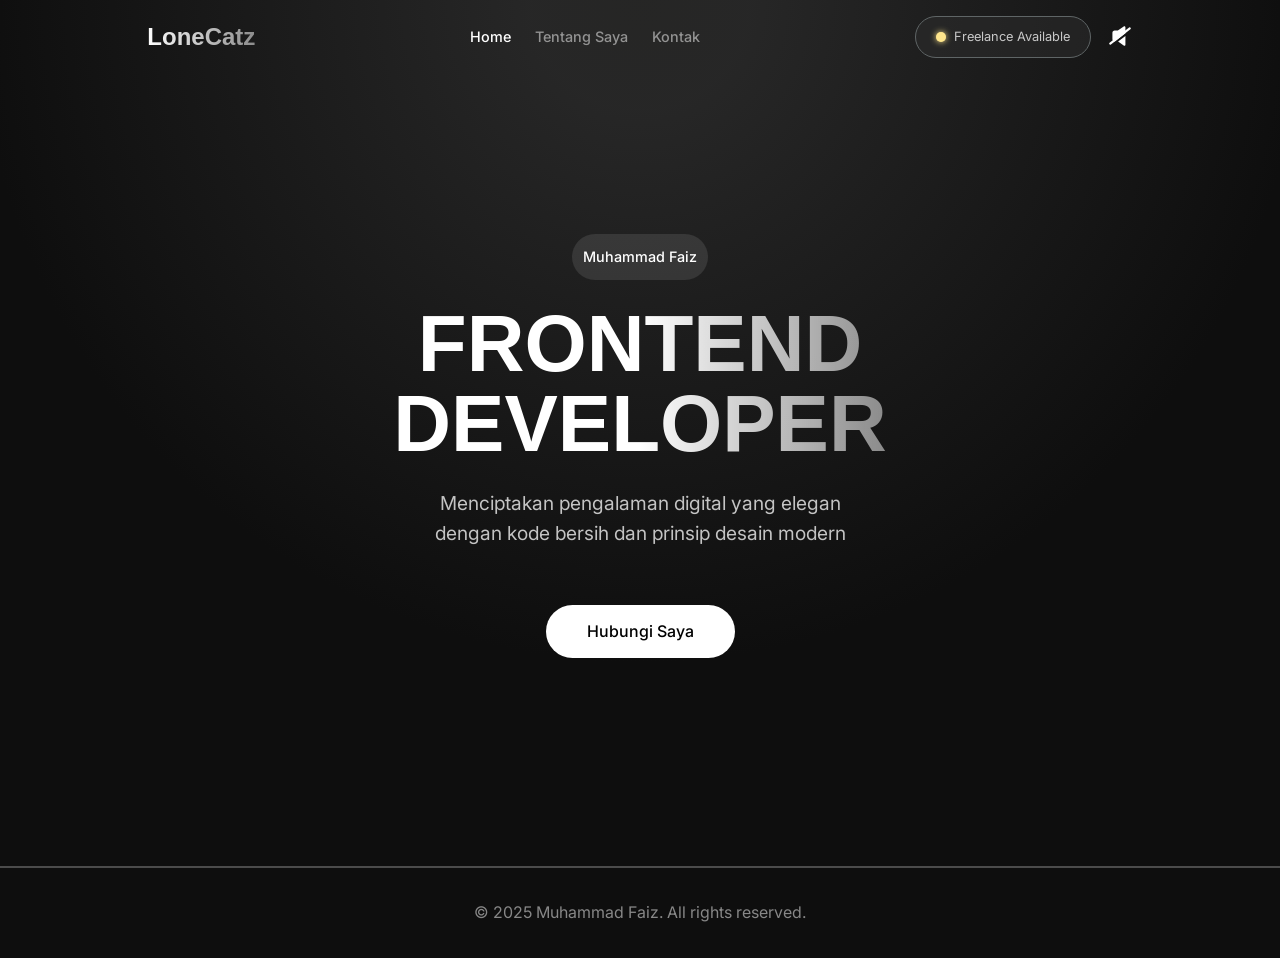
==== index.html @ 2d01e6ac "first commit" ====
<!DOCTYPE html>
<html lang="en">
  <head>
    <meta charset="UTF-8" />
    <meta name="viewport" content="width=device-width, initial-scale=1.0" />
    <title>Portfolio | Faiz</title>
    <link rel="stylesheet" href="style.css" />
  </head>
  <body>
    <div id="page-loader"></div>
    <div id="background"></div>
    <nav>
      <p>
        <span class="logo">LoneCatz</span>
      </p>
      <ul class="nav-items">
        <li>
          <a class="nav-item" href="#" style="color: var(--text-primary)"
            >Home</a
          >
        </li>
        <li><a class="nav-item" href="about.html">Tentang Saya</a></li>
        <li><a class="nav-item" href="kontak.html">Kontak</a></li>
      </ul>
      <div class="music">
        <div class="open-to-work">
          <div class="dot"></div>
          <span>Freelance Available</span>
        </div>
        <button id="audio-toggle">
          <span id="audio-icon"></span>
          </svg>
        </button>
      </div>
      <audio id="bg-audio" loop preload="auto">
        <source src="audio/Undertale OST_ 023 - Shop.mp4" type="audio/mpeg" />
      </audio>
    </nav>
    <section id="hero">
      <div class="hero-content">
        <span>Muhammad Faiz</span>
        <div class="hero-role">
          FRONTEND <br />
          DEVELOPER
        </div>
        <p class="hero-tagline">
          Menciptakan pengalaman digital yang elegan<br />
          dengan kode bersih dan prinsip desain modern
        </p>
        <a href="kontak.html" class="cta-button">Hubungi Saya</a>
      </div>
    </section>

    <footer>
      <p>&copy; 2025 Muhammad Faiz. All rights reserved.</p>
    </footer>
    <script src="index.js"></script>
  </body>
</html>
---- style.css ----
@import url("https://fonts.googleapis.com/css2?family=Inter:ital,opsz,wght@0,14..32,100..900;1,14..32,100..900&display=swap");
@import url("https://api.fontshare.com/v2/css?f[]=clash-display@1&display=swap");

:root {
  /* Backgrounds */
  --bg-main: #0e0e0e;
  --bg-soft: #141414;
  --bg-muted: #2e2e2e80;
  --bg-transparent: #0000;

  /* Surfaces / Cards */
  --surface-default: #171717;
  --surface-alt: #2a3132;
  --surface-highlight: #ffe68c;

  /* Text Colors */
  --text-primary: #fff;
  --text-secondary: #ffffffbf;
  --text-muted: #ffffff80;
  --text-faded: #ffffff40;
  --text-subtle: #ffffff26;
  --text-inverse: #000;

  /* Borders / Lines */
  --border-light: #fff9;
  --border-soft: #fff0;
  --border-muted: #00000080;

  /* Accent / Branding */
  --accent-primary: #2a29ff;
  --accent-dark: #001666;
  --accent-warm: #7d6161;

  /* Utility Transparencies */
  --overlay-weak: #ffffff1a;
  --overlay-medium: #cadcfc;
  --overlay-strong: #5f6566;
  --shadow-soft: #00000080;
  --shadow-faint: #ffffff0d;
}

* {
  margin: 0;
  padding: 0;
  box-sizing: border-box;
  scroll-behavior: smooth;
}

body {
  font-family: "Inter", sans-serif;
  background: var(--bg-main);
  color: var(--text-primary);
  overflow-x: hidden;
  line-height: 1.6;
}
#page-loader {
  position: fixed;
  top: 0;
  left: 0;
  width: 0%;
  height: 3px;
  background: var(--surface-highlight);
  z-index: 9999;
  transition: width 0.4s ease;
}
section {
  opacity: 0;
  transform: translateY(10px);
  transition: opacity 0.4s ease, transform 0.4s ease;
}
section.fade-in {
  opacity: 1;
  transform: translateY(0);
  transition: opacity 0.4s ease, transform 0.4s ease;
}
section.fade-out {
  opacity: 0;
  transform: translateY(10px);
  transition: opacity 0.4s ease, transform 0.4s ease;
}

#background {
  position: absolute;
  top: 0;
  left: 0;
  width: 100%;
  height: 100vh;
  z-index: -1;

  background-image: radial-gradient(
    circle at top center,
    rgb(247, 247, 240, 0.1) 0%,
    rgba(255, 255, 255, 0.1) 10%,
    var(--bg-main) 60%
  );
}

nav {
  display: flex;
  justify-content: space-around;
  align-items: center;
  padding: 16px 40px;
}

li {
  list-style: none;
}

a {
  text-decoration: none;
  color: var(--text-primary);
}

.logo {
  background-image: linear-gradient(
    90deg,
    var(--text-primary) 0%,
    rgba(255, 255, 255, 0.5) 100%
  );
  background-clip: text;
  font-family: "Clash Display", sans-serif;
  font-weight: 600;
  font-size: 1.5rem;
  color: transparent;
}

.nav-items {
  display: flex;
  gap: 1.5rem;
}

.nav-items a {
  font-size: 0.9rem;
  font-weight: 500;
  transition: color 0.3s;
  position: relative;
  color: var(--text-muted);
}

.nav-items a:hover {
  color: var(--text-primary);
}

.music {
  display: flex;
  gap: 1rem;
}
.open-to-work {
  display: flex;
  gap: 0.5rem;
  align-items: center;
  background-color: var(--bg-muted);
  padding: 10px 20px;
  border-radius: 9999px;
  border: 1px solid var(--overlay-strong);
  color: var(--text-secondary);
  font-weight: 400;
  font-size: 0.8rem;
}
#audio-toggle {
  background: none;
  border: none;
  cursor: pointer;
}

.dot {
  position: relative;
  background-color: var(--surface-highlight); /* warna titik */
  width: 10px;
  height: 10px;
  border-radius: 9999px;
  box-shadow: 0 0 6px var(--surface-highlight);
}

.dot::before {
  content: "";
  position: absolute;
  top: 50%;
  left: 50%;
  width: 100%;
  height: 100%;
  border-radius: 9999px;
  background-color: var(--surface-highlight);
  transform: translate(-50%, -50%);
  z-index: -1;
  animation: ping 1.2s cubic-bezier(0, 0, 0.2, 1) infinite;
  opacity: 0.6;
}

@keyframes ping {
  0% {
    transform: translate(-50%, -50%) scale(1);
    opacity: 1;
  }
  70% {
    transform: translate(-50%, -50%) scale(2.4);
    opacity: 0;
  }
  100% {
    transform: translate(-50%, -50%) scale(3);
    opacity: 0;
  }
}

.section-tag {
  display: flex;
  flex-direction: column;
  align-items: center;
  justify-content: center;
  padding: 2rem 0;
}

.section-tag div {
  width: 100px;
  height: 4px;
  border-radius: 9999px;
  background-image: linear-gradient(
    90deg,
    var(--text-primary) 0%,
    rgba(255, 255, 255, 0.3) 100%
  );
  margin-bottom: 1.5rem;
}
.section-tag span {
  font-size: 2.5rem;
  font-family: "Clash Display", sans-serif;
  font-weight: 600;
  margin-bottom: 1.5rem;
  background-image: linear-gradient(
    90deg,
    var(--text-primary) 50%,
    rgba(255, 255, 255, 0.5) 100%
  );
  background-clip: text;
  color: transparent;
}
#hero {
  padding: 1rem 14rem;
}
.hero-content {
  display: flex;
  justify-content: center;
  align-items: center;
  flex-direction: column;
  gap: 1.5rem;
  padding: 5rem 0;

  margin-top: 4rem;
  margin-bottom: 3rem;
}

.hero-content span {
  background-color: var(--overlay-weak);
  padding: 10px 10px;
  border: 1px solid var(--border-soft);
  border-radius: 9999px;
  font-weight: 500;
  font-size: 0.9rem;
  text-align: center;
  color: var(--text-primary);
}

.hero-role {
  background-image: linear-gradient(
    90deg,
    var(--text-primary) 50%,
    rgba(255, 255, 255, 0.5) 100%
  );
  background-clip: text;
  font-family: "Clash Display", sans-serif;
  font-weight: 600;
  font-size: 5rem;
  line-height: 1;
  text-align: center;
  color: transparent;
}
.hero-tagline {
  font-size: 1.2rem;
  font-weight: 400;
  text-align: center;
  color: var(--text-secondary);
  margin-bottom: 2rem;
}
.cta-button {
  padding: 0.8rem 2.5rem;
  width: fit-content;
  background: var(--text-primary);
  border: 1px solid var(--overlay-weak);
  color: var(--text-inverse);
  text-decoration: none;
  border-radius: 9999px;
  font-weight: 500;
  transition: all 0.3s;
  position: relative;
  overflow: hidden;
}
.cta-button:hover {
  background-color: var(--bg-soft);
  border-color: var(--border-soft);
  color: var(--text-primary);
  box-shadow: 0 0 10px rgba(240, 240, 240, 0.544);
}

#about {
  padding: 0 14rem;
}

.about-content {
  display: flex;
  justify-content: center;
  align-items: center;
  flex-direction: column;
  gap: 1.5rem;
  margin-top: 9rem;
  margin-bottom: 3rem;
}

.about-header {
  display: flex;
  padding-left: 10rem;
  margin-bottom: 5rem;
}
.about-header img {
  width: 30rem;
  filter: drop-shadow(0 0 10px rgba(237, 238, 233, 0.528));
}
.about-header h4 {
  font-size: 5rem;
  margin-bottom: 1.5rem;
  color: var(--text-secondary);
}
.about-header p {
  color: var(--text-muted);
  font-size: 1.1rem;
  font-weight: 300;
  line-height: 1.8;
  margin-bottom: 1rem;
}

.line {
  width: 50px;
  height: 3px;
  border-radius: 9999px;
  background-color: var(--text-primary);
  margin-bottom: 1.5rem;
}

.about-teks {
  display: flex;
  justify-content: center;
  align-items: start;
  gap: 2.5rem;
  padding: 5rem 0;
  margin-top: 4rem;
  margin-bottom: 3rem;
}
.about-teks .teks-kiri {
  display: flex;
  flex-direction: column;
  gap: 1rem;
}
.about-teks h4 {
  color: var(--text-secondary);
  font-size: 2rem;
  line-height: 1.8;
  margin-bottom: 1.5rem;
}
.about-teks h5 {
  color: var(--text-primary);
  font-size: 1.2rem;
}
.about-teks p {
  color: var(--text-muted);
  font-size: 1rem;
  line-height: 1.8;
  margin-bottom: 1rem;
}

.tech-badges {
  display: flex;
  flex-wrap: wrap;
  gap: 1rem;
}
.badge {
  display: inline-flex;
  align-items: center;
  padding: 4px 10px;
  font-size: 1rem;
  font-weight: 500;
  border-radius: 9999px;
  background-color: var(--bg-muted);
  border: 2px solid var(--border-light);
  color: var(--text-secondary);
  backdrop-filter: blur(4px);
  transition: all 0.2s ease, transform 0.2s ease;
}
.badge:hover {
  background-color: var(--bg-soft);
  border-color: var(--border-soft);
  box-shadow: 0 0 10px rgba(240, 240, 240, 0.544);
  transform: translateY(-2px);
}

#kontak {
  padding: 0 14rem;
}
.contact-content {
  display: flex;
  gap: 1.5rem;
  margin-bottom: 3rem;
}

.contact-form {
  min-width: 50%;
}
.contact-form form {
  display: flex;
  flex-direction: column;
  gap: 1rem;
}
label {
  display: flex;
  flex-direction: column;
  gap: 5px;
  margin-bottom: 0.5rem;
}
label span {
  font-size: 1rem;
  font-weight: 500;
  color: var(--text-secondary);
}
input {
  width: 100%;
  padding: 0.8rem 2.5rem;
  background: var(--bg-soft);
  border: 2px solid var(--overlay-weak);
  color: var(--text-secondary);
  border-radius: 8px;
  font-weight: 500;
  font-size: 1rem;
  transition: all 0.3s;
  position: relative;
  overflow: hidden;
  outline: none;
}
input:focus,
textarea:focus {
  background-color: transparent;
  border-color: var(--border-light);
}
textarea {
  width: 100%;
  padding: 0.8rem 2.5rem;
  background: var(--bg-soft);
  border: 2px solid var(--overlay-weak);
  color: var(--text-secondary);
  text-decoration: none;
  border-radius: 8px;
  font-weight: 500;
  font-size: 1rem;
  transition: all 0.3s;
  position: relative;
  resize: none;
  outline: none;
}

.contact-teks {
  padding: 20px;
  border: 2px solid var(--overlay-weak);
  border-radius: 24px;
}
.contact-teks div {
  display: flex;
  flex-direction: column;
  gap: 1rem;
}
.contact-teks h3 {
  color: var(--text-secondary);
  font-size: 2rem;
  line-height: 1.8;
}
.contact-teks p {
  color: var(--text-muted);
  font-size: 1rem;
  line-height: 1.8;
  margin-bottom: 1rem;
}

.contact-info {
  width: 50%;
  display: flex;
  flex-direction: column;
  gap: 2rem;
  padding-top: 1.5rem;
}
.contact-media {
  display: flex;
  gap: 1.5rem;
  justify-content: start;
}

.social-link {
  width: 50px;
  height: 50px;
  background: var(--bg-soft);
  border: 1px solid var(--border-soft);
  border-radius: 12px;
  display: flex;
  align-items: center;
  justify-content: center;
  text-decoration: none;
  color: var(--text-primary);
  transition: all 0.3s;
  font-size: 1.2rem;
}

.social-link:hover:has(.github) {
  border-color: rgba(245, 245, 245, 1);
  box-shadow: 0 5px 20px rgba(245, 245, 245, 0.3);
  transform: translateY(-5px);
}

.social-link:hover:has(.linkind) {
  border-color: rgba(10, 102, 194, 1);
  box-shadow: 0 5px 20px rgba(10, 102, 194, 0.3);
  transform: translateY(-5px);
}

.social-link:hover:has(.instagram) {
  border-color: rgb(255, 0, 128);
  box-shadow: 0 5px 20px rgb(255, 0, 128, 0.3);
  transform: translateY(-5px);
}

.social-link:hover .linkind {
  fill: rgba(10, 102, 194, 1);
}
.social-link:hover .instagram {
  fill: rgb(255, 0, 128);
}

.contact-media svg {
  width: 30px;
  height: 30px;
  fill: var(--text-primary);
  transition: all 0.3s;
}

footer {
  text-align: center;
  padding: 2rem 0;
  color: var(--text-muted);
  border-top: 2px solid var(--text-faded);
  margin-top: 4rem;
}
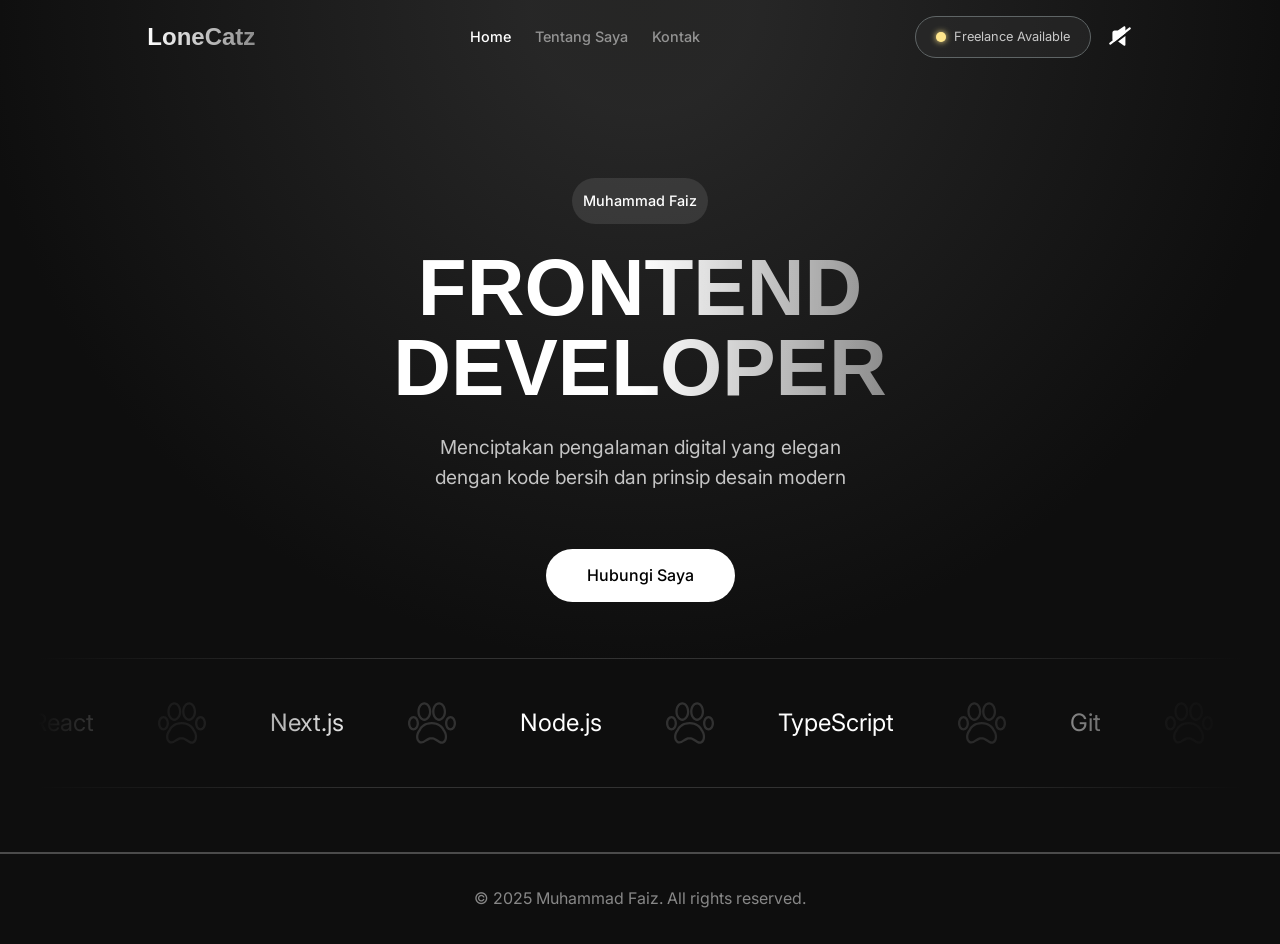
==== commit ddf266b9: "feature/slider & project card" ====
--- a/index.html
+++ b/index.html
@@ -29,7 +29,6 @@
         </div>
         <button id="audio-toggle">
           <span id="audio-icon"></span>
-          </svg>
         </button>
       </div>
       <audio id="bg-audio" loop preload="auto">
@@ -49,6 +48,863 @@
         </p>
         <a href="kontak.html" class="cta-button">Hubungi Saya</a>
       </div>
+      <div class="slider-container">
+        <div class="slider-shadow-left"></div>
+        <div class="slider-shadow-right"></div>
+        <div class="slider-border">
+          <div class="slider-track">
+            <div class="slider">
+              <span>React</span>
+              <svg
+                width="200px"
+                version="1.1"
+                id="Capa_1"
+                xmlns="http://www.w3.org/2000/svg"
+                xmlns:xlink="http://www.w3.org/1999/xlink"
+                width="800px"
+                height="800px"
+                viewBox="0 0 63.445 63.445"
+                xml:space="preserve"
+              >
+                <g>
+                  <g>
+                    <path
+                      d="M21.572,28.926c5.067,0,9.19-5.533,9.19-12.334s-4.123-12.334-9.19-12.334c-5.067,0-9.19,5.533-9.19,12.334
+        S16.504,28.926,21.572,28.926z M21.572,7.258c3.355,0,6.19,4.275,6.19,9.334s-2.834,9.334-6.19,9.334
+        c-3.356,0-6.19-4.275-6.19-9.334S18.216,7.258,21.572,7.258z"
+                    />
+                    <path
+                      d="M48.83,40.922c-0.189-0.256-0.37-0.498-0.466-0.707c-2.054-4.398-7.689-9.584-16.813-9.713L31.2,30.5
+        c-8.985,0-14.576,4.912-16.813,9.51c-0.077,0.156-0.247,0.361-0.427,0.576c-0.212,0.254-0.423,0.512-0.604,0.793
+        c-1.89,2.941-2.853,6.25-2.711,9.318c0.15,3.26,1.512,5.877,3.835,7.369c0.937,0.604,1.95,0.907,3.011,0.907
+        c2.191,0,4.196-1.233,6.519-2.664c1.476-0.907,3.002-1.848,4.698-2.551c0.191-0.063,0.968-0.158,2.241-0.158
+        c1.515,0,2.6,0.134,2.833,0.216c1.653,0.729,3.106,1.688,4.513,2.612c2.154,1.418,4.188,2.759,6.395,2.759
+        c0.947,0,1.867-0.248,2.732-0.742c4.778-2.715,5.688-10.162,2.03-16.603C49.268,41.52,49.048,41.219,48.83,40.922z M45.939,55.838
+        c-0.422,0.238-0.818,0.35-1.25,0.35c-1.308,0-2.9-1.049-4.746-2.264c-1.438-0.947-3.066-2.02-4.949-2.852
+        c-0.926-0.41-2.934-0.472-4.046-0.472c-1.629,0-2.76,0.128-3.362,0.375c-1.943,0.808-3.646,1.854-5.149,2.779
+        c-1.934,1.188-3.604,2.219-4.946,2.219c-0.49,0-0.931-0.137-1.389-0.432c-1.483-0.953-2.356-2.724-2.461-4.984
+        c-0.113-2.45,0.682-5.135,2.238-7.557c0.113-0.177,0.25-0.334,0.383-0.492c0.274-0.328,0.586-0.701,0.823-1.188
+        c1.84-3.781,6.514-7.82,14.115-7.82l0.308,0.002c7.736,0.109,12.451,4.369,14.137,7.982c0.225,0.479,0.517,0.875,0.773,1.223
+        c0.146,0.199,0.301,0.4,0.426,0.619C49.684,48.326,49.279,53.939,45.939,55.838z"
+                    />
+                    <path
+                      d="M41.111,28.926c5.068,0,9.191-5.533,9.191-12.334S46.18,4.258,41.111,4.258c-5.066,0-9.189,5.533-9.189,12.334
+        S36.044,28.926,41.111,28.926z M41.111,7.258c3.355,0,6.191,4.275,6.191,9.334s-2.834,9.334-6.191,9.334
+        c-3.355,0-6.189-4.275-6.189-9.334S37.756,7.258,41.111,7.258z"
+                    />
+                    <path
+                      d="M56.205,22.592c-4.061,0-7.241,4.213-7.241,9.59c0,5.375,3.181,9.588,7.241,9.588s7.24-4.213,7.24-9.588
+        C63.445,26.805,60.266,22.592,56.205,22.592z M56.205,38.77c-2.299,0-4.241-3.018-4.241-6.588c0-3.572,1.942-6.59,4.241-6.59
+        s4.24,3.018,4.24,6.59C60.445,35.752,58.503,38.77,56.205,38.77z"
+                    />
+                    <path
+                      d="M14.482,32.182c0-5.377-3.181-9.59-7.241-9.59S0,26.805,0,32.182c0,5.375,3.181,9.588,7.241,9.588
+        S14.482,37.557,14.482,32.182z M7.241,38.77C4.942,38.77,3,35.752,3,32.182c0-3.572,1.942-6.59,4.241-6.59
+        c2.299,0,4.241,3.018,4.241,6.59C11.482,35.752,9.54,38.77,7.241,38.77z"
+                    />
+                  </g>
+                </g>
+              </svg>
+            </div>
+            <div class="slider">
+              <span>Next.js</span>
+              <svg
+                width="200px"
+                version="1.1"
+                id="Capa_1"
+                xmlns="http://www.w3.org/2000/svg"
+                xmlns:xlink="http://www.w3.org/1999/xlink"
+                width="800px"
+                height="800px"
+                viewBox="0 0 63.445 63.445"
+                xml:space="preserve"
+              >
+                <g>
+                  <g>
+                    <path
+                      d="M21.572,28.926c5.067,0,9.19-5.533,9.19-12.334s-4.123-12.334-9.19-12.334c-5.067,0-9.19,5.533-9.19,12.334
+        S16.504,28.926,21.572,28.926z M21.572,7.258c3.355,0,6.19,4.275,6.19,9.334s-2.834,9.334-6.19,9.334
+        c-3.356,0-6.19-4.275-6.19-9.334S18.216,7.258,21.572,7.258z"
+                    />
+                    <path
+                      d="M48.83,40.922c-0.189-0.256-0.37-0.498-0.466-0.707c-2.054-4.398-7.689-9.584-16.813-9.713L31.2,30.5
+        c-8.985,0-14.576,4.912-16.813,9.51c-0.077,0.156-0.247,0.361-0.427,0.576c-0.212,0.254-0.423,0.512-0.604,0.793
+        c-1.89,2.941-2.853,6.25-2.711,9.318c0.15,3.26,1.512,5.877,3.835,7.369c0.937,0.604,1.95,0.907,3.011,0.907
+        c2.191,0,4.196-1.233,6.519-2.664c1.476-0.907,3.002-1.848,4.698-2.551c0.191-0.063,0.968-0.158,2.241-0.158
+        c1.515,0,2.6,0.134,2.833,0.216c1.653,0.729,3.106,1.688,4.513,2.612c2.154,1.418,4.188,2.759,6.395,2.759
+        c0.947,0,1.867-0.248,2.732-0.742c4.778-2.715,5.688-10.162,2.03-16.603C49.268,41.52,49.048,41.219,48.83,40.922z M45.939,55.838
+        c-0.422,0.238-0.818,0.35-1.25,0.35c-1.308,0-2.9-1.049-4.746-2.264c-1.438-0.947-3.066-2.02-4.949-2.852
+        c-0.926-0.41-2.934-0.472-4.046-0.472c-1.629,0-2.76,0.128-3.362,0.375c-1.943,0.808-3.646,1.854-5.149,2.779
+        c-1.934,1.188-3.604,2.219-4.946,2.219c-0.49,0-0.931-0.137-1.389-0.432c-1.483-0.953-2.356-2.724-2.461-4.984
+        c-0.113-2.45,0.682-5.135,2.238-7.557c0.113-0.177,0.25-0.334,0.383-0.492c0.274-0.328,0.586-0.701,0.823-1.188
+        c1.84-3.781,6.514-7.82,14.115-7.82l0.308,0.002c7.736,0.109,12.451,4.369,14.137,7.982c0.225,0.479,0.517,0.875,0.773,1.223
+        c0.146,0.199,0.301,0.4,0.426,0.619C49.684,48.326,49.279,53.939,45.939,55.838z"
+                    />
+                    <path
+                      d="M41.111,28.926c5.068,0,9.191-5.533,9.191-12.334S46.18,4.258,41.111,4.258c-5.066,0-9.189,5.533-9.189,12.334
+        S36.044,28.926,41.111,28.926z M41.111,7.258c3.355,0,6.191,4.275,6.191,9.334s-2.834,9.334-6.191,9.334
+        c-3.355,0-6.189-4.275-6.189-9.334S37.756,7.258,41.111,7.258z"
+                    />
+                    <path
+                      d="M56.205,22.592c-4.061,0-7.241,4.213-7.241,9.59c0,5.375,3.181,9.588,7.241,9.588s7.24-4.213,7.24-9.588
+        C63.445,26.805,60.266,22.592,56.205,22.592z M56.205,38.77c-2.299,0-4.241-3.018-4.241-6.588c0-3.572,1.942-6.59,4.241-6.59
+        s4.24,3.018,4.24,6.59C60.445,35.752,58.503,38.77,56.205,38.77z"
+                    />
+                    <path
+                      d="M14.482,32.182c0-5.377-3.181-9.59-7.241-9.59S0,26.805,0,32.182c0,5.375,3.181,9.588,7.241,9.588
+        S14.482,37.557,14.482,32.182z M7.241,38.77C4.942,38.77,3,35.752,3,32.182c0-3.572,1.942-6.59,4.241-6.59
+        c2.299,0,4.241,3.018,4.241,6.59C11.482,35.752,9.54,38.77,7.241,38.77z"
+                    />
+                  </g>
+                </g>
+              </svg>
+            </div>
+            <div class="slider">
+              <span>Node.js</span
+              ><svg
+                width="200px"
+                version="1.1"
+                id="Capa_1"
+                xmlns="http://www.w3.org/2000/svg"
+                xmlns:xlink="http://www.w3.org/1999/xlink"
+                width="800px"
+                height="800px"
+                viewBox="0 0 63.445 63.445"
+                xml:space="preserve"
+              >
+                <g>
+                  <g>
+                    <path
+                      d="M21.572,28.926c5.067,0,9.19-5.533,9.19-12.334s-4.123-12.334-9.19-12.334c-5.067,0-9.19,5.533-9.19,12.334
+        S16.504,28.926,21.572,28.926z M21.572,7.258c3.355,0,6.19,4.275,6.19,9.334s-2.834,9.334-6.19,9.334
+        c-3.356,0-6.19-4.275-6.19-9.334S18.216,7.258,21.572,7.258z"
+                    />
+                    <path
+                      d="M48.83,40.922c-0.189-0.256-0.37-0.498-0.466-0.707c-2.054-4.398-7.689-9.584-16.813-9.713L31.2,30.5
+        c-8.985,0-14.576,4.912-16.813,9.51c-0.077,0.156-0.247,0.361-0.427,0.576c-0.212,0.254-0.423,0.512-0.604,0.793
+        c-1.89,2.941-2.853,6.25-2.711,9.318c0.15,3.26,1.512,5.877,3.835,7.369c0.937,0.604,1.95,0.907,3.011,0.907
+        c2.191,0,4.196-1.233,6.519-2.664c1.476-0.907,3.002-1.848,4.698-2.551c0.191-0.063,0.968-0.158,2.241-0.158
+        c1.515,0,2.6,0.134,2.833,0.216c1.653,0.729,3.106,1.688,4.513,2.612c2.154,1.418,4.188,2.759,6.395,2.759
+        c0.947,0,1.867-0.248,2.732-0.742c4.778-2.715,5.688-10.162,2.03-16.603C49.268,41.52,49.048,41.219,48.83,40.922z M45.939,55.838
+        c-0.422,0.238-0.818,0.35-1.25,0.35c-1.308,0-2.9-1.049-4.746-2.264c-1.438-0.947-3.066-2.02-4.949-2.852
+        c-0.926-0.41-2.934-0.472-4.046-0.472c-1.629,0-2.76,0.128-3.362,0.375c-1.943,0.808-3.646,1.854-5.149,2.779
+        c-1.934,1.188-3.604,2.219-4.946,2.219c-0.49,0-0.931-0.137-1.389-0.432c-1.483-0.953-2.356-2.724-2.461-4.984
+        c-0.113-2.45,0.682-5.135,2.238-7.557c0.113-0.177,0.25-0.334,0.383-0.492c0.274-0.328,0.586-0.701,0.823-1.188
+        c1.84-3.781,6.514-7.82,14.115-7.82l0.308,0.002c7.736,0.109,12.451,4.369,14.137,7.982c0.225,0.479,0.517,0.875,0.773,1.223
+        c0.146,0.199,0.301,0.4,0.426,0.619C49.684,48.326,49.279,53.939,45.939,55.838z"
+                    />
+                    <path
+                      d="M41.111,28.926c5.068,0,9.191-5.533,9.191-12.334S46.18,4.258,41.111,4.258c-5.066,0-9.189,5.533-9.189,12.334
+        S36.044,28.926,41.111,28.926z M41.111,7.258c3.355,0,6.191,4.275,6.191,9.334s-2.834,9.334-6.191,9.334
+        c-3.355,0-6.189-4.275-6.189-9.334S37.756,7.258,41.111,7.258z"
+                    />
+                    <path
+                      d="M56.205,22.592c-4.061,0-7.241,4.213-7.241,9.59c0,5.375,3.181,9.588,7.241,9.588s7.24-4.213,7.24-9.588
+        C63.445,26.805,60.266,22.592,56.205,22.592z M56.205,38.77c-2.299,0-4.241-3.018-4.241-6.588c0-3.572,1.942-6.59,4.241-6.59
+        s4.24,3.018,4.24,6.59C60.445,35.752,58.503,38.77,56.205,38.77z"
+                    />
+                    <path
+                      d="M14.482,32.182c0-5.377-3.181-9.59-7.241-9.59S0,26.805,0,32.182c0,5.375,3.181,9.588,7.241,9.588
+        S14.482,37.557,14.482,32.182z M7.241,38.77C4.942,38.77,3,35.752,3,32.182c0-3.572,1.942-6.59,4.241-6.59
+        c2.299,0,4.241,3.018,4.241,6.59C11.482,35.752,9.54,38.77,7.241,38.77z"
+                    />
+                  </g>
+                </g>
+              </svg>
+            </div>
+            <div class="slider">
+              <span>TypeScript</span
+              ><svg
+                width="200px"
+                version="1.1"
+                id="Capa_1"
+                xmlns="http://www.w3.org/2000/svg"
+                xmlns:xlink="http://www.w3.org/1999/xlink"
+                width="800px"
+                height="800px"
+                viewBox="0 0 63.445 63.445"
+                xml:space="preserve"
+              >
+                <g>
+                  <g>
+                    <path
+                      d="M21.572,28.926c5.067,0,9.19-5.533,9.19-12.334s-4.123-12.334-9.19-12.334c-5.067,0-9.19,5.533-9.19,12.334
+        S16.504,28.926,21.572,28.926z M21.572,7.258c3.355,0,6.19,4.275,6.19,9.334s-2.834,9.334-6.19,9.334
+        c-3.356,0-6.19-4.275-6.19-9.334S18.216,7.258,21.572,7.258z"
+                    />
+                    <path
+                      d="M48.83,40.922c-0.189-0.256-0.37-0.498-0.466-0.707c-2.054-4.398-7.689-9.584-16.813-9.713L31.2,30.5
+        c-8.985,0-14.576,4.912-16.813,9.51c-0.077,0.156-0.247,0.361-0.427,0.576c-0.212,0.254-0.423,0.512-0.604,0.793
+        c-1.89,2.941-2.853,6.25-2.711,9.318c0.15,3.26,1.512,5.877,3.835,7.369c0.937,0.604,1.95,0.907,3.011,0.907
+        c2.191,0,4.196-1.233,6.519-2.664c1.476-0.907,3.002-1.848,4.698-2.551c0.191-0.063,0.968-0.158,2.241-0.158
+        c1.515,0,2.6,0.134,2.833,0.216c1.653,0.729,3.106,1.688,4.513,2.612c2.154,1.418,4.188,2.759,6.395,2.759
+        c0.947,0,1.867-0.248,2.732-0.742c4.778-2.715,5.688-10.162,2.03-16.603C49.268,41.52,49.048,41.219,48.83,40.922z M45.939,55.838
+        c-0.422,0.238-0.818,0.35-1.25,0.35c-1.308,0-2.9-1.049-4.746-2.264c-1.438-0.947-3.066-2.02-4.949-2.852
+        c-0.926-0.41-2.934-0.472-4.046-0.472c-1.629,0-2.76,0.128-3.362,0.375c-1.943,0.808-3.646,1.854-5.149,2.779
+        c-1.934,1.188-3.604,2.219-4.946,2.219c-0.49,0-0.931-0.137-1.389-0.432c-1.483-0.953-2.356-2.724-2.461-4.984
+        c-0.113-2.45,0.682-5.135,2.238-7.557c0.113-0.177,0.25-0.334,0.383-0.492c0.274-0.328,0.586-0.701,0.823-1.188
+        c1.84-3.781,6.514-7.82,14.115-7.82l0.308,0.002c7.736,0.109,12.451,4.369,14.137,7.982c0.225,0.479,0.517,0.875,0.773,1.223
+        c0.146,0.199,0.301,0.4,0.426,0.619C49.684,48.326,49.279,53.939,45.939,55.838z"
+                    />
+                    <path
+                      d="M41.111,28.926c5.068,0,9.191-5.533,9.191-12.334S46.18,4.258,41.111,4.258c-5.066,0-9.189,5.533-9.189,12.334
+        S36.044,28.926,41.111,28.926z M41.111,7.258c3.355,0,6.191,4.275,6.191,9.334s-2.834,9.334-6.191,9.334
+        c-3.355,0-6.189-4.275-6.189-9.334S37.756,7.258,41.111,7.258z"
+                    />
+                    <path
+                      d="M56.205,22.592c-4.061,0-7.241,4.213-7.241,9.59c0,5.375,3.181,9.588,7.241,9.588s7.24-4.213,7.24-9.588
+        C63.445,26.805,60.266,22.592,56.205,22.592z M56.205,38.77c-2.299,0-4.241-3.018-4.241-6.588c0-3.572,1.942-6.59,4.241-6.59
+        s4.24,3.018,4.24,6.59C60.445,35.752,58.503,38.77,56.205,38.77z"
+                    />
+                    <path
+                      d="M14.482,32.182c0-5.377-3.181-9.59-7.241-9.59S0,26.805,0,32.182c0,5.375,3.181,9.588,7.241,9.588
+        S14.482,37.557,14.482,32.182z M7.241,38.77C4.942,38.77,3,35.752,3,32.182c0-3.572,1.942-6.59,4.241-6.59
+        c2.299,0,4.241,3.018,4.241,6.59C11.482,35.752,9.54,38.77,7.241,38.77z"
+                    />
+                  </g>
+                </g>
+              </svg>
+            </div>
+            <div class="slider">
+              <span>Git</span
+              ><svg
+                width="200px"
+                version="1.1"
+                id="Capa_1"
+                xmlns="http://www.w3.org/2000/svg"
+                xmlns:xlink="http://www.w3.org/1999/xlink"
+                width="800px"
+                height="800px"
+                viewBox="0 0 63.445 63.445"
+                xml:space="preserve"
+              >
+                <g>
+                  <g>
+                    <path
+                      d="M21.572,28.926c5.067,0,9.19-5.533,9.19-12.334s-4.123-12.334-9.19-12.334c-5.067,0-9.19,5.533-9.19,12.334
+        S16.504,28.926,21.572,28.926z M21.572,7.258c3.355,0,6.19,4.275,6.19,9.334s-2.834,9.334-6.19,9.334
+        c-3.356,0-6.19-4.275-6.19-9.334S18.216,7.258,21.572,7.258z"
+                    />
+                    <path
+                      d="M48.83,40.922c-0.189-0.256-0.37-0.498-0.466-0.707c-2.054-4.398-7.689-9.584-16.813-9.713L31.2,30.5
+        c-8.985,0-14.576,4.912-16.813,9.51c-0.077,0.156-0.247,0.361-0.427,0.576c-0.212,0.254-0.423,0.512-0.604,0.793
+        c-1.89,2.941-2.853,6.25-2.711,9.318c0.15,3.26,1.512,5.877,3.835,7.369c0.937,0.604,1.95,0.907,3.011,0.907
+        c2.191,0,4.196-1.233,6.519-2.664c1.476-0.907,3.002-1.848,4.698-2.551c0.191-0.063,0.968-0.158,2.241-0.158
+        c1.515,0,2.6,0.134,2.833,0.216c1.653,0.729,3.106,1.688,4.513,2.612c2.154,1.418,4.188,2.759,6.395,2.759
+        c0.947,0,1.867-0.248,2.732-0.742c4.778-2.715,5.688-10.162,2.03-16.603C49.268,41.52,49.048,41.219,48.83,40.922z M45.939,55.838
+        c-0.422,0.238-0.818,0.35-1.25,0.35c-1.308,0-2.9-1.049-4.746-2.264c-1.438-0.947-3.066-2.02-4.949-2.852
+        c-0.926-0.41-2.934-0.472-4.046-0.472c-1.629,0-2.76,0.128-3.362,0.375c-1.943,0.808-3.646,1.854-5.149,2.779
+        c-1.934,1.188-3.604,2.219-4.946,2.219c-0.49,0-0.931-0.137-1.389-0.432c-1.483-0.953-2.356-2.724-2.461-4.984
+        c-0.113-2.45,0.682-5.135,2.238-7.557c0.113-0.177,0.25-0.334,0.383-0.492c0.274-0.328,0.586-0.701,0.823-1.188
+        c1.84-3.781,6.514-7.82,14.115-7.82l0.308,0.002c7.736,0.109,12.451,4.369,14.137,7.982c0.225,0.479,0.517,0.875,0.773,1.223
+        c0.146,0.199,0.301,0.4,0.426,0.619C49.684,48.326,49.279,53.939,45.939,55.838z"
+                    />
+                    <path
+                      d="M41.111,28.926c5.068,0,9.191-5.533,9.191-12.334S46.18,4.258,41.111,4.258c-5.066,0-9.189,5.533-9.189,12.334
+        S36.044,28.926,41.111,28.926z M41.111,7.258c3.355,0,6.191,4.275,6.191,9.334s-2.834,9.334-6.191,9.334
+        c-3.355,0-6.189-4.275-6.189-9.334S37.756,7.258,41.111,7.258z"
+                    />
+                    <path
+                      d="M56.205,22.592c-4.061,0-7.241,4.213-7.241,9.59c0,5.375,3.181,9.588,7.241,9.588s7.24-4.213,7.24-9.588
+        C63.445,26.805,60.266,22.592,56.205,22.592z M56.205,38.77c-2.299,0-4.241-3.018-4.241-6.588c0-3.572,1.942-6.59,4.241-6.59
+        s4.24,3.018,4.24,6.59C60.445,35.752,58.503,38.77,56.205,38.77z"
+                    />
+                    <path
+                      d="M14.482,32.182c0-5.377-3.181-9.59-7.241-9.59S0,26.805,0,32.182c0,5.375,3.181,9.588,7.241,9.588
+        S14.482,37.557,14.482,32.182z M7.241,38.77C4.942,38.77,3,35.752,3,32.182c0-3.572,1.942-6.59,4.241-6.59
+        c2.299,0,4.241,3.018,4.241,6.59C11.482,35.752,9.54,38.77,7.241,38.77z"
+                    />
+                  </g>
+                </g>
+              </svg>
+            </div>
+            <div class="slider">
+              <span>Supabase</span
+              ><svg
+                width="200px"
+                version="1.1"
+                id="Capa_1"
+                xmlns="http://www.w3.org/2000/svg"
+                xmlns:xlink="http://www.w3.org/1999/xlink"
+                width="800px"
+                height="800px"
+                viewBox="0 0 63.445 63.445"
+                xml:space="preserve"
+              >
+                <g>
+                  <g>
+                    <path
+                      d="M21.572,28.926c5.067,0,9.19-5.533,9.19-12.334s-4.123-12.334-9.19-12.334c-5.067,0-9.19,5.533-9.19,12.334
+        S16.504,28.926,21.572,28.926z M21.572,7.258c3.355,0,6.19,4.275,6.19,9.334s-2.834,9.334-6.19,9.334
+        c-3.356,0-6.19-4.275-6.19-9.334S18.216,7.258,21.572,7.258z"
+                    />
+                    <path
+                      d="M48.83,40.922c-0.189-0.256-0.37-0.498-0.466-0.707c-2.054-4.398-7.689-9.584-16.813-9.713L31.2,30.5
+        c-8.985,0-14.576,4.912-16.813,9.51c-0.077,0.156-0.247,0.361-0.427,0.576c-0.212,0.254-0.423,0.512-0.604,0.793
+        c-1.89,2.941-2.853,6.25-2.711,9.318c0.15,3.26,1.512,5.877,3.835,7.369c0.937,0.604,1.95,0.907,3.011,0.907
+        c2.191,0,4.196-1.233,6.519-2.664c1.476-0.907,3.002-1.848,4.698-2.551c0.191-0.063,0.968-0.158,2.241-0.158
+        c1.515,0,2.6,0.134,2.833,0.216c1.653,0.729,3.106,1.688,4.513,2.612c2.154,1.418,4.188,2.759,6.395,2.759
+        c0.947,0,1.867-0.248,2.732-0.742c4.778-2.715,5.688-10.162,2.03-16.603C49.268,41.52,49.048,41.219,48.83,40.922z M45.939,55.838
+        c-0.422,0.238-0.818,0.35-1.25,0.35c-1.308,0-2.9-1.049-4.746-2.264c-1.438-0.947-3.066-2.02-4.949-2.852
+        c-0.926-0.41-2.934-0.472-4.046-0.472c-1.629,0-2.76,0.128-3.362,0.375c-1.943,0.808-3.646,1.854-5.149,2.779
+        c-1.934,1.188-3.604,2.219-4.946,2.219c-0.49,0-0.931-0.137-1.389-0.432c-1.483-0.953-2.356-2.724-2.461-4.984
+        c-0.113-2.45,0.682-5.135,2.238-7.557c0.113-0.177,0.25-0.334,0.383-0.492c0.274-0.328,0.586-0.701,0.823-1.188
+        c1.84-3.781,6.514-7.82,14.115-7.82l0.308,0.002c7.736,0.109,12.451,4.369,14.137,7.982c0.225,0.479,0.517,0.875,0.773,1.223
+        c0.146,0.199,0.301,0.4,0.426,0.619C49.684,48.326,49.279,53.939,45.939,55.838z"
+                    />
+                    <path
+                      d="M41.111,28.926c5.068,0,9.191-5.533,9.191-12.334S46.18,4.258,41.111,4.258c-5.066,0-9.189,5.533-9.189,12.334
+        S36.044,28.926,41.111,28.926z M41.111,7.258c3.355,0,6.191,4.275,6.191,9.334s-2.834,9.334-6.191,9.334
+        c-3.355,0-6.189-4.275-6.189-9.334S37.756,7.258,41.111,7.258z"
+                    />
+                    <path
+                      d="M56.205,22.592c-4.061,0-7.241,4.213-7.241,9.59c0,5.375,3.181,9.588,7.241,9.588s7.24-4.213,7.24-9.588
+        C63.445,26.805,60.266,22.592,56.205,22.592z M56.205,38.77c-2.299,0-4.241-3.018-4.241-6.588c0-3.572,1.942-6.59,4.241-6.59
+        s4.24,3.018,4.24,6.59C60.445,35.752,58.503,38.77,56.205,38.77z"
+                    />
+                    <path
+                      d="M14.482,32.182c0-5.377-3.181-9.59-7.241-9.59S0,26.805,0,32.182c0,5.375,3.181,9.588,7.241,9.588
+        S14.482,37.557,14.482,32.182z M7.241,38.77C4.942,38.77,3,35.752,3,32.182c0-3.572,1.942-6.59,4.241-6.59
+        c2.299,0,4.241,3.018,4.241,6.59C11.482,35.752,9.54,38.77,7.241,38.77z"
+                    />
+                  </g>
+                </g>
+              </svg>
+            </div>
+            <div class="slider">
+              <span>Redux</span
+              ><svg
+                width="200px"
+                version="1.1"
+                id="Capa_1"
+                xmlns="http://www.w3.org/2000/svg"
+                xmlns:xlink="http://www.w3.org/1999/xlink"
+                width="800px"
+                height="800px"
+                viewBox="0 0 63.445 63.445"
+                xml:space="preserve"
+              >
+                <g>
+                  <g>
+                    <path
+                      d="M21.572,28.926c5.067,0,9.19-5.533,9.19-12.334s-4.123-12.334-9.19-12.334c-5.067,0-9.19,5.533-9.19,12.334
+        S16.504,28.926,21.572,28.926z M21.572,7.258c3.355,0,6.19,4.275,6.19,9.334s-2.834,9.334-6.19,9.334
+        c-3.356,0-6.19-4.275-6.19-9.334S18.216,7.258,21.572,7.258z"
+                    />
+                    <path
+                      d="M48.83,40.922c-0.189-0.256-0.37-0.498-0.466-0.707c-2.054-4.398-7.689-9.584-16.813-9.713L31.2,30.5
+        c-8.985,0-14.576,4.912-16.813,9.51c-0.077,0.156-0.247,0.361-0.427,0.576c-0.212,0.254-0.423,0.512-0.604,0.793
+        c-1.89,2.941-2.853,6.25-2.711,9.318c0.15,3.26,1.512,5.877,3.835,7.369c0.937,0.604,1.95,0.907,3.011,0.907
+        c2.191,0,4.196-1.233,6.519-2.664c1.476-0.907,3.002-1.848,4.698-2.551c0.191-0.063,0.968-0.158,2.241-0.158
+        c1.515,0,2.6,0.134,2.833,0.216c1.653,0.729,3.106,1.688,4.513,2.612c2.154,1.418,4.188,2.759,6.395,2.759
+        c0.947,0,1.867-0.248,2.732-0.742c4.778-2.715,5.688-10.162,2.03-16.603C49.268,41.52,49.048,41.219,48.83,40.922z M45.939,55.838
+        c-0.422,0.238-0.818,0.35-1.25,0.35c-1.308,0-2.9-1.049-4.746-2.264c-1.438-0.947-3.066-2.02-4.949-2.852
+        c-0.926-0.41-2.934-0.472-4.046-0.472c-1.629,0-2.76,0.128-3.362,0.375c-1.943,0.808-3.646,1.854-5.149,2.779
+        c-1.934,1.188-3.604,2.219-4.946,2.219c-0.49,0-0.931-0.137-1.389-0.432c-1.483-0.953-2.356-2.724-2.461-4.984
+        c-0.113-2.45,0.682-5.135,2.238-7.557c0.113-0.177,0.25-0.334,0.383-0.492c0.274-0.328,0.586-0.701,0.823-1.188
+        c1.84-3.781,6.514-7.82,14.115-7.82l0.308,0.002c7.736,0.109,12.451,4.369,14.137,7.982c0.225,0.479,0.517,0.875,0.773,1.223
+        c0.146,0.199,0.301,0.4,0.426,0.619C49.684,48.326,49.279,53.939,45.939,55.838z"
+                    />
+                    <path
+                      d="M41.111,28.926c5.068,0,9.191-5.533,9.191-12.334S46.18,4.258,41.111,4.258c-5.066,0-9.189,5.533-9.189,12.334
+        S36.044,28.926,41.111,28.926z M41.111,7.258c3.355,0,6.191,4.275,6.191,9.334s-2.834,9.334-6.191,9.334
+        c-3.355,0-6.189-4.275-6.189-9.334S37.756,7.258,41.111,7.258z"
+                    />
+                    <path
+                      d="M56.205,22.592c-4.061,0-7.241,4.213-7.241,9.59c0,5.375,3.181,9.588,7.241,9.588s7.24-4.213,7.24-9.588
+        C63.445,26.805,60.266,22.592,56.205,22.592z M56.205,38.77c-2.299,0-4.241-3.018-4.241-6.588c0-3.572,1.942-6.59,4.241-6.59
+        s4.24,3.018,4.24,6.59C60.445,35.752,58.503,38.77,56.205,38.77z"
+                    />
+                    <path
+                      d="M14.482,32.182c0-5.377-3.181-9.59-7.241-9.59S0,26.805,0,32.182c0,5.375,3.181,9.588,7.241,9.588
+        S14.482,37.557,14.482,32.182z M7.241,38.77C4.942,38.77,3,35.752,3,32.182c0-3.572,1.942-6.59,4.241-6.59
+        c2.299,0,4.241,3.018,4.241,6.59C11.482,35.752,9.54,38.77,7.241,38.77z"
+                    />
+                  </g>
+                </g>
+              </svg>
+            </div>
+            <div class="slider">
+              <span>GSAP</span
+              ><svg
+                width="200px"
+                version="1.1"
+                id="Capa_1"
+                xmlns="http://www.w3.org/2000/svg"
+                xmlns:xlink="http://www.w3.org/1999/xlink"
+                width="800px"
+                height="800px"
+                viewBox="0 0 63.445 63.445"
+                xml:space="preserve"
+              >
+                <g>
+                  <g>
+                    <path
+                      d="M21.572,28.926c5.067,0,9.19-5.533,9.19-12.334s-4.123-12.334-9.19-12.334c-5.067,0-9.19,5.533-9.19,12.334
+        S16.504,28.926,21.572,28.926z M21.572,7.258c3.355,0,6.19,4.275,6.19,9.334s-2.834,9.334-6.19,9.334
+        c-3.356,0-6.19-4.275-6.19-9.334S18.216,7.258,21.572,7.258z"
+                    />
+                    <path
+                      d="M48.83,40.922c-0.189-0.256-0.37-0.498-0.466-0.707c-2.054-4.398-7.689-9.584-16.813-9.713L31.2,30.5
+        c-8.985,0-14.576,4.912-16.813,9.51c-0.077,0.156-0.247,0.361-0.427,0.576c-0.212,0.254-0.423,0.512-0.604,0.793
+        c-1.89,2.941-2.853,6.25-2.711,9.318c0.15,3.26,1.512,5.877,3.835,7.369c0.937,0.604,1.95,0.907,3.011,0.907
+        c2.191,0,4.196-1.233,6.519-2.664c1.476-0.907,3.002-1.848,4.698-2.551c0.191-0.063,0.968-0.158,2.241-0.158
+        c1.515,0,2.6,0.134,2.833,0.216c1.653,0.729,3.106,1.688,4.513,2.612c2.154,1.418,4.188,2.759,6.395,2.759
+        c0.947,0,1.867-0.248,2.732-0.742c4.778-2.715,5.688-10.162,2.03-16.603C49.268,41.52,49.048,41.219,48.83,40.922z M45.939,55.838
+        c-0.422,0.238-0.818,0.35-1.25,0.35c-1.308,0-2.9-1.049-4.746-2.264c-1.438-0.947-3.066-2.02-4.949-2.852
+        c-0.926-0.41-2.934-0.472-4.046-0.472c-1.629,0-2.76,0.128-3.362,0.375c-1.943,0.808-3.646,1.854-5.149,2.779
+        c-1.934,1.188-3.604,2.219-4.946,2.219c-0.49,0-0.931-0.137-1.389-0.432c-1.483-0.953-2.356-2.724-2.461-4.984
+        c-0.113-2.45,0.682-5.135,2.238-7.557c0.113-0.177,0.25-0.334,0.383-0.492c0.274-0.328,0.586-0.701,0.823-1.188
+        c1.84-3.781,6.514-7.82,14.115-7.82l0.308,0.002c7.736,0.109,12.451,4.369,14.137,7.982c0.225,0.479,0.517,0.875,0.773,1.223
+        c0.146,0.199,0.301,0.4,0.426,0.619C49.684,48.326,49.279,53.939,45.939,55.838z"
+                    />
+                    <path
+                      d="M41.111,28.926c5.068,0,9.191-5.533,9.191-12.334S46.18,4.258,41.111,4.258c-5.066,0-9.189,5.533-9.189,12.334
+        S36.044,28.926,41.111,28.926z M41.111,7.258c3.355,0,6.191,4.275,6.191,9.334s-2.834,9.334-6.191,9.334
+        c-3.355,0-6.189-4.275-6.189-9.334S37.756,7.258,41.111,7.258z"
+                    />
+                    <path
+                      d="M56.205,22.592c-4.061,0-7.241,4.213-7.241,9.59c0,5.375,3.181,9.588,7.241,9.588s7.24-4.213,7.24-9.588
+        C63.445,26.805,60.266,22.592,56.205,22.592z M56.205,38.77c-2.299,0-4.241-3.018-4.241-6.588c0-3.572,1.942-6.59,4.241-6.59
+        s4.24,3.018,4.24,6.59C60.445,35.752,58.503,38.77,56.205,38.77z"
+                    />
+                    <path
+                      d="M14.482,32.182c0-5.377-3.181-9.59-7.241-9.59S0,26.805,0,32.182c0,5.375,3.181,9.588,7.241,9.588
+        S14.482,37.557,14.482,32.182z M7.241,38.77C4.942,38.77,3,35.752,3,32.182c0-3.572,1.942-6.59,4.241-6.59
+        c2.299,0,4.241,3.018,4.241,6.59C11.482,35.752,9.54,38.77,7.241,38.77z"
+                    />
+                  </g>
+                </g>
+              </svg>
+            </div>
+
+            <div class="slider">
+              <span>React</span
+              ><svg
+                width="200px"
+                version="1.1"
+                id="Capa_1"
+                xmlns="http://www.w3.org/2000/svg"
+                xmlns:xlink="http://www.w3.org/1999/xlink"
+                width="800px"
+                height="800px"
+                viewBox="0 0 63.445 63.445"
+                xml:space="preserve"
+              >
+                <g>
+                  <g>
+                    <path
+                      d="M21.572,28.926c5.067,0,9.19-5.533,9.19-12.334s-4.123-12.334-9.19-12.334c-5.067,0-9.19,5.533-9.19,12.334
+        S16.504,28.926,21.572,28.926z M21.572,7.258c3.355,0,6.19,4.275,6.19,9.334s-2.834,9.334-6.19,9.334
+        c-3.356,0-6.19-4.275-6.19-9.334S18.216,7.258,21.572,7.258z"
+                    />
+                    <path
+                      d="M48.83,40.922c-0.189-0.256-0.37-0.498-0.466-0.707c-2.054-4.398-7.689-9.584-16.813-9.713L31.2,30.5
+        c-8.985,0-14.576,4.912-16.813,9.51c-0.077,0.156-0.247,0.361-0.427,0.576c-0.212,0.254-0.423,0.512-0.604,0.793
+        c-1.89,2.941-2.853,6.25-2.711,9.318c0.15,3.26,1.512,5.877,3.835,7.369c0.937,0.604,1.95,0.907,3.011,0.907
+        c2.191,0,4.196-1.233,6.519-2.664c1.476-0.907,3.002-1.848,4.698-2.551c0.191-0.063,0.968-0.158,2.241-0.158
+        c1.515,0,2.6,0.134,2.833,0.216c1.653,0.729,3.106,1.688,4.513,2.612c2.154,1.418,4.188,2.759,6.395,2.759
+        c0.947,0,1.867-0.248,2.732-0.742c4.778-2.715,5.688-10.162,2.03-16.603C49.268,41.52,49.048,41.219,48.83,40.922z M45.939,55.838
+        c-0.422,0.238-0.818,0.35-1.25,0.35c-1.308,0-2.9-1.049-4.746-2.264c-1.438-0.947-3.066-2.02-4.949-2.852
+        c-0.926-0.41-2.934-0.472-4.046-0.472c-1.629,0-2.76,0.128-3.362,0.375c-1.943,0.808-3.646,1.854-5.149,2.779
+        c-1.934,1.188-3.604,2.219-4.946,2.219c-0.49,0-0.931-0.137-1.389-0.432c-1.483-0.953-2.356-2.724-2.461-4.984
+        c-0.113-2.45,0.682-5.135,2.238-7.557c0.113-0.177,0.25-0.334,0.383-0.492c0.274-0.328,0.586-0.701,0.823-1.188
+        c1.84-3.781,6.514-7.82,14.115-7.82l0.308,0.002c7.736,0.109,12.451,4.369,14.137,7.982c0.225,0.479,0.517,0.875,0.773,1.223
+        c0.146,0.199,0.301,0.4,0.426,0.619C49.684,48.326,49.279,53.939,45.939,55.838z"
+                    />
+                    <path
+                      d="M41.111,28.926c5.068,0,9.191-5.533,9.191-12.334S46.18,4.258,41.111,4.258c-5.066,0-9.189,5.533-9.189,12.334
+        S36.044,28.926,41.111,28.926z M41.111,7.258c3.355,0,6.191,4.275,6.191,9.334s-2.834,9.334-6.191,9.334
+        c-3.355,0-6.189-4.275-6.189-9.334S37.756,7.258,41.111,7.258z"
+                    />
+                    <path
+                      d="M56.205,22.592c-4.061,0-7.241,4.213-7.241,9.59c0,5.375,3.181,9.588,7.241,9.588s7.24-4.213,7.24-9.588
+        C63.445,26.805,60.266,22.592,56.205,22.592z M56.205,38.77c-2.299,0-4.241-3.018-4.241-6.588c0-3.572,1.942-6.59,4.241-6.59
+        s4.24,3.018,4.24,6.59C60.445,35.752,58.503,38.77,56.205,38.77z"
+                    />
+                    <path
+                      d="M14.482,32.182c0-5.377-3.181-9.59-7.241-9.59S0,26.805,0,32.182c0,5.375,3.181,9.588,7.241,9.588
+        S14.482,37.557,14.482,32.182z M7.241,38.77C4.942,38.77,3,35.752,3,32.182c0-3.572,1.942-6.59,4.241-6.59
+        c2.299,0,4.241,3.018,4.241,6.59C11.482,35.752,9.54,38.77,7.241,38.77z"
+                    />
+                  </g>
+                </g>
+              </svg>
+            </div>
+            <div class="slider">
+              <span>Next.js</span
+              ><svg
+                width="200px"
+                version="1.1"
+                id="Capa_1"
+                xmlns="http://www.w3.org/2000/svg"
+                xmlns:xlink="http://www.w3.org/1999/xlink"
+                width="800px"
+                height="800px"
+                viewBox="0 0 63.445 63.445"
+                xml:space="preserve"
+              >
+                <g>
+                  <g>
+                    <path
+                      d="M21.572,28.926c5.067,0,9.19-5.533,9.19-12.334s-4.123-12.334-9.19-12.334c-5.067,0-9.19,5.533-9.19,12.334
+        S16.504,28.926,21.572,28.926z M21.572,7.258c3.355,0,6.19,4.275,6.19,9.334s-2.834,9.334-6.19,9.334
+        c-3.356,0-6.19-4.275-6.19-9.334S18.216,7.258,21.572,7.258z"
+                    />
+                    <path
+                      d="M48.83,40.922c-0.189-0.256-0.37-0.498-0.466-0.707c-2.054-4.398-7.689-9.584-16.813-9.713L31.2,30.5
+        c-8.985,0-14.576,4.912-16.813,9.51c-0.077,0.156-0.247,0.361-0.427,0.576c-0.212,0.254-0.423,0.512-0.604,0.793
+        c-1.89,2.941-2.853,6.25-2.711,9.318c0.15,3.26,1.512,5.877,3.835,7.369c0.937,0.604,1.95,0.907,3.011,0.907
+        c2.191,0,4.196-1.233,6.519-2.664c1.476-0.907,3.002-1.848,4.698-2.551c0.191-0.063,0.968-0.158,2.241-0.158
+        c1.515,0,2.6,0.134,2.833,0.216c1.653,0.729,3.106,1.688,4.513,2.612c2.154,1.418,4.188,2.759,6.395,2.759
+        c0.947,0,1.867-0.248,2.732-0.742c4.778-2.715,5.688-10.162,2.03-16.603C49.268,41.52,49.048,41.219,48.83,40.922z M45.939,55.838
+        c-0.422,0.238-0.818,0.35-1.25,0.35c-1.308,0-2.9-1.049-4.746-2.264c-1.438-0.947-3.066-2.02-4.949-2.852
+        c-0.926-0.41-2.934-0.472-4.046-0.472c-1.629,0-2.76,0.128-3.362,0.375c-1.943,0.808-3.646,1.854-5.149,2.779
+        c-1.934,1.188-3.604,2.219-4.946,2.219c-0.49,0-0.931-0.137-1.389-0.432c-1.483-0.953-2.356-2.724-2.461-4.984
+        c-0.113-2.45,0.682-5.135,2.238-7.557c0.113-0.177,0.25-0.334,0.383-0.492c0.274-0.328,0.586-0.701,0.823-1.188
+        c1.84-3.781,6.514-7.82,14.115-7.82l0.308,0.002c7.736,0.109,12.451,4.369,14.137,7.982c0.225,0.479,0.517,0.875,0.773,1.223
+        c0.146,0.199,0.301,0.4,0.426,0.619C49.684,48.326,49.279,53.939,45.939,55.838z"
+                    />
+                    <path
+                      d="M41.111,28.926c5.068,0,9.191-5.533,9.191-12.334S46.18,4.258,41.111,4.258c-5.066,0-9.189,5.533-9.189,12.334
+        S36.044,28.926,41.111,28.926z M41.111,7.258c3.355,0,6.191,4.275,6.191,9.334s-2.834,9.334-6.191,9.334
+        c-3.355,0-6.189-4.275-6.189-9.334S37.756,7.258,41.111,7.258z"
+                    />
+                    <path
+                      d="M56.205,22.592c-4.061,0-7.241,4.213-7.241,9.59c0,5.375,3.181,9.588,7.241,9.588s7.24-4.213,7.24-9.588
+        C63.445,26.805,60.266,22.592,56.205,22.592z M56.205,38.77c-2.299,0-4.241-3.018-4.241-6.588c0-3.572,1.942-6.59,4.241-6.59
+        s4.24,3.018,4.24,6.59C60.445,35.752,58.503,38.77,56.205,38.77z"
+                    />
+                    <path
+                      d="M14.482,32.182c0-5.377-3.181-9.59-7.241-9.59S0,26.805,0,32.182c0,5.375,3.181,9.588,7.241,9.588
+        S14.482,37.557,14.482,32.182z M7.241,38.77C4.942,38.77,3,35.752,3,32.182c0-3.572,1.942-6.59,4.241-6.59
+        c2.299,0,4.241,3.018,4.241,6.59C11.482,35.752,9.54,38.77,7.241,38.77z"
+                    />
+                  </g>
+                </g>
+              </svg>
+            </div>
+            <div class="slider">
+              <span>Node.js</span
+              ><svg
+                width="200px"
+                version="1.1"
+                id="Capa_1"
+                xmlns="http://www.w3.org/2000/svg"
+                xmlns:xlink="http://www.w3.org/1999/xlink"
+                width="800px"
+                height="800px"
+                viewBox="0 0 63.445 63.445"
+                xml:space="preserve"
+              >
+                <g>
+                  <g>
+                    <path
+                      d="M21.572,28.926c5.067,0,9.19-5.533,9.19-12.334s-4.123-12.334-9.19-12.334c-5.067,0-9.19,5.533-9.19,12.334
+        S16.504,28.926,21.572,28.926z M21.572,7.258c3.355,0,6.19,4.275,6.19,9.334s-2.834,9.334-6.19,9.334
+        c-3.356,0-6.19-4.275-6.19-9.334S18.216,7.258,21.572,7.258z"
+                    />
+                    <path
+                      d="M48.83,40.922c-0.189-0.256-0.37-0.498-0.466-0.707c-2.054-4.398-7.689-9.584-16.813-9.713L31.2,30.5
+        c-8.985,0-14.576,4.912-16.813,9.51c-0.077,0.156-0.247,0.361-0.427,0.576c-0.212,0.254-0.423,0.512-0.604,0.793
+        c-1.89,2.941-2.853,6.25-2.711,9.318c0.15,3.26,1.512,5.877,3.835,7.369c0.937,0.604,1.95,0.907,3.011,0.907
+        c2.191,0,4.196-1.233,6.519-2.664c1.476-0.907,3.002-1.848,4.698-2.551c0.191-0.063,0.968-0.158,2.241-0.158
+        c1.515,0,2.6,0.134,2.833,0.216c1.653,0.729,3.106,1.688,4.513,2.612c2.154,1.418,4.188,2.759,6.395,2.759
+        c0.947,0,1.867-0.248,2.732-0.742c4.778-2.715,5.688-10.162,2.03-16.603C49.268,41.52,49.048,41.219,48.83,40.922z M45.939,55.838
+        c-0.422,0.238-0.818,0.35-1.25,0.35c-1.308,0-2.9-1.049-4.746-2.264c-1.438-0.947-3.066-2.02-4.949-2.852
+        c-0.926-0.41-2.934-0.472-4.046-0.472c-1.629,0-2.76,0.128-3.362,0.375c-1.943,0.808-3.646,1.854-5.149,2.779
+        c-1.934,1.188-3.604,2.219-4.946,2.219c-0.49,0-0.931-0.137-1.389-0.432c-1.483-0.953-2.356-2.724-2.461-4.984
+        c-0.113-2.45,0.682-5.135,2.238-7.557c0.113-0.177,0.25-0.334,0.383-0.492c0.274-0.328,0.586-0.701,0.823-1.188
+        c1.84-3.781,6.514-7.82,14.115-7.82l0.308,0.002c7.736,0.109,12.451,4.369,14.137,7.982c0.225,0.479,0.517,0.875,0.773,1.223
+        c0.146,0.199,0.301,0.4,0.426,0.619C49.684,48.326,49.279,53.939,45.939,55.838z"
+                    />
+                    <path
+                      d="M41.111,28.926c5.068,0,9.191-5.533,9.191-12.334S46.18,4.258,41.111,4.258c-5.066,0-9.189,5.533-9.189,12.334
+        S36.044,28.926,41.111,28.926z M41.111,7.258c3.355,0,6.191,4.275,6.191,9.334s-2.834,9.334-6.191,9.334
+        c-3.355,0-6.189-4.275-6.189-9.334S37.756,7.258,41.111,7.258z"
+                    />
+                    <path
+                      d="M56.205,22.592c-4.061,0-7.241,4.213-7.241,9.59c0,5.375,3.181,9.588,7.241,9.588s7.24-4.213,7.24-9.588
+        C63.445,26.805,60.266,22.592,56.205,22.592z M56.205,38.77c-2.299,0-4.241-3.018-4.241-6.588c0-3.572,1.942-6.59,4.241-6.59
+        s4.24,3.018,4.24,6.59C60.445,35.752,58.503,38.77,56.205,38.77z"
+                    />
+                    <path
+                      d="M14.482,32.182c0-5.377-3.181-9.59-7.241-9.59S0,26.805,0,32.182c0,5.375,3.181,9.588,7.241,9.588
+        S14.482,37.557,14.482,32.182z M7.241,38.77C4.942,38.77,3,35.752,3,32.182c0-3.572,1.942-6.59,4.241-6.59
+        c2.299,0,4.241,3.018,4.241,6.59C11.482,35.752,9.54,38.77,7.241,38.77z"
+                    />
+                  </g>
+                </g>
+              </svg>
+            </div>
+            <div class="slider">
+              <span>TypeScript</span
+              ><svg
+                width="200px"
+                version="1.1"
+                id="Capa_1"
+                xmlns="http://www.w3.org/2000/svg"
+                xmlns:xlink="http://www.w3.org/1999/xlink"
+                width="800px"
+                height="800px"
+                viewBox="0 0 63.445 63.445"
+                xml:space="preserve"
+              >
+                <g>
+                  <g>
+                    <path
+                      d="M21.572,28.926c5.067,0,9.19-5.533,9.19-12.334s-4.123-12.334-9.19-12.334c-5.067,0-9.19,5.533-9.19,12.334
+        S16.504,28.926,21.572,28.926z M21.572,7.258c3.355,0,6.19,4.275,6.19,9.334s-2.834,9.334-6.19,9.334
+        c-3.356,0-6.19-4.275-6.19-9.334S18.216,7.258,21.572,7.258z"
+                    />
+                    <path
+                      d="M48.83,40.922c-0.189-0.256-0.37-0.498-0.466-0.707c-2.054-4.398-7.689-9.584-16.813-9.713L31.2,30.5
+        c-8.985,0-14.576,4.912-16.813,9.51c-0.077,0.156-0.247,0.361-0.427,0.576c-0.212,0.254-0.423,0.512-0.604,0.793
+        c-1.89,2.941-2.853,6.25-2.711,9.318c0.15,3.26,1.512,5.877,3.835,7.369c0.937,0.604,1.95,0.907,3.011,0.907
+        c2.191,0,4.196-1.233,6.519-2.664c1.476-0.907,3.002-1.848,4.698-2.551c0.191-0.063,0.968-0.158,2.241-0.158
+        c1.515,0,2.6,0.134,2.833,0.216c1.653,0.729,3.106,1.688,4.513,2.612c2.154,1.418,4.188,2.759,6.395,2.759
+        c0.947,0,1.867-0.248,2.732-0.742c4.778-2.715,5.688-10.162,2.03-16.603C49.268,41.52,49.048,41.219,48.83,40.922z M45.939,55.838
+        c-0.422,0.238-0.818,0.35-1.25,0.35c-1.308,0-2.9-1.049-4.746-2.264c-1.438-0.947-3.066-2.02-4.949-2.852
+        c-0.926-0.41-2.934-0.472-4.046-0.472c-1.629,0-2.76,0.128-3.362,0.375c-1.943,0.808-3.646,1.854-5.149,2.779
+        c-1.934,1.188-3.604,2.219-4.946,2.219c-0.49,0-0.931-0.137-1.389-0.432c-1.483-0.953-2.356-2.724-2.461-4.984
+        c-0.113-2.45,0.682-5.135,2.238-7.557c0.113-0.177,0.25-0.334,0.383-0.492c0.274-0.328,0.586-0.701,0.823-1.188
+        c1.84-3.781,6.514-7.82,14.115-7.82l0.308,0.002c7.736,0.109,12.451,4.369,14.137,7.982c0.225,0.479,0.517,0.875,0.773,1.223
+        c0.146,0.199,0.301,0.4,0.426,0.619C49.684,48.326,49.279,53.939,45.939,55.838z"
+                    />
+                    <path
+                      d="M41.111,28.926c5.068,0,9.191-5.533,9.191-12.334S46.18,4.258,41.111,4.258c-5.066,0-9.189,5.533-9.189,12.334
+        S36.044,28.926,41.111,28.926z M41.111,7.258c3.355,0,6.191,4.275,6.191,9.334s-2.834,9.334-6.191,9.334
+        c-3.355,0-6.189-4.275-6.189-9.334S37.756,7.258,41.111,7.258z"
+                    />
+                    <path
+                      d="M56.205,22.592c-4.061,0-7.241,4.213-7.241,9.59c0,5.375,3.181,9.588,7.241,9.588s7.24-4.213,7.24-9.588
+        C63.445,26.805,60.266,22.592,56.205,22.592z M56.205,38.77c-2.299,0-4.241-3.018-4.241-6.588c0-3.572,1.942-6.59,4.241-6.59
+        s4.24,3.018,4.24,6.59C60.445,35.752,58.503,38.77,56.205,38.77z"
+                    />
+                    <path
+                      d="M14.482,32.182c0-5.377-3.181-9.59-7.241-9.59S0,26.805,0,32.182c0,5.375,3.181,9.588,7.241,9.588
+        S14.482,37.557,14.482,32.182z M7.241,38.77C4.942,38.77,3,35.752,3,32.182c0-3.572,1.942-6.59,4.241-6.59
+        c2.299,0,4.241,3.018,4.241,6.59C11.482,35.752,9.54,38.77,7.241,38.77z"
+                    />
+                  </g>
+                </g>
+              </svg>
+            </div>
+            <div class="slider">
+              <span>Git</span
+              ><svg
+                width="200px"
+                version="1.1"
+                id="Capa_1"
+                xmlns="http://www.w3.org/2000/svg"
+                xmlns:xlink="http://www.w3.org/1999/xlink"
+                width="800px"
+                height="800px"
+                viewBox="0 0 63.445 63.445"
+                xml:space="preserve"
+              >
+                <g>
+                  <g>
+                    <path
+                      d="M21.572,28.926c5.067,0,9.19-5.533,9.19-12.334s-4.123-12.334-9.19-12.334c-5.067,0-9.19,5.533-9.19,12.334
+        S16.504,28.926,21.572,28.926z M21.572,7.258c3.355,0,6.19,4.275,6.19,9.334s-2.834,9.334-6.19,9.334
+        c-3.356,0-6.19-4.275-6.19-9.334S18.216,7.258,21.572,7.258z"
+                    />
+                    <path
+                      d="M48.83,40.922c-0.189-0.256-0.37-0.498-0.466-0.707c-2.054-4.398-7.689-9.584-16.813-9.713L31.2,30.5
+        c-8.985,0-14.576,4.912-16.813,9.51c-0.077,0.156-0.247,0.361-0.427,0.576c-0.212,0.254-0.423,0.512-0.604,0.793
+        c-1.89,2.941-2.853,6.25-2.711,9.318c0.15,3.26,1.512,5.877,3.835,7.369c0.937,0.604,1.95,0.907,3.011,0.907
+        c2.191,0,4.196-1.233,6.519-2.664c1.476-0.907,3.002-1.848,4.698-2.551c0.191-0.063,0.968-0.158,2.241-0.158
+        c1.515,0,2.6,0.134,2.833,0.216c1.653,0.729,3.106,1.688,4.513,2.612c2.154,1.418,4.188,2.759,6.395,2.759
+        c0.947,0,1.867-0.248,2.732-0.742c4.778-2.715,5.688-10.162,2.03-16.603C49.268,41.52,49.048,41.219,48.83,40.922z M45.939,55.838
+        c-0.422,0.238-0.818,0.35-1.25,0.35c-1.308,0-2.9-1.049-4.746-2.264c-1.438-0.947-3.066-2.02-4.949-2.852
+        c-0.926-0.41-2.934-0.472-4.046-0.472c-1.629,0-2.76,0.128-3.362,0.375c-1.943,0.808-3.646,1.854-5.149,2.779
+        c-1.934,1.188-3.604,2.219-4.946,2.219c-0.49,0-0.931-0.137-1.389-0.432c-1.483-0.953-2.356-2.724-2.461-4.984
+        c-0.113-2.45,0.682-5.135,2.238-7.557c0.113-0.177,0.25-0.334,0.383-0.492c0.274-0.328,0.586-0.701,0.823-1.188
+        c1.84-3.781,6.514-7.82,14.115-7.82l0.308,0.002c7.736,0.109,12.451,4.369,14.137,7.982c0.225,0.479,0.517,0.875,0.773,1.223
+        c0.146,0.199,0.301,0.4,0.426,0.619C49.684,48.326,49.279,53.939,45.939,55.838z"
+                    />
+                    <path
+                      d="M41.111,28.926c5.068,0,9.191-5.533,9.191-12.334S46.18,4.258,41.111,4.258c-5.066,0-9.189,5.533-9.189,12.334
+        S36.044,28.926,41.111,28.926z M41.111,7.258c3.355,0,6.191,4.275,6.191,9.334s-2.834,9.334-6.191,9.334
+        c-3.355,0-6.189-4.275-6.189-9.334S37.756,7.258,41.111,7.258z"
+                    />
+                    <path
+                      d="M56.205,22.592c-4.061,0-7.241,4.213-7.241,9.59c0,5.375,3.181,9.588,7.241,9.588s7.24-4.213,7.24-9.588
+        C63.445,26.805,60.266,22.592,56.205,22.592z M56.205,38.77c-2.299,0-4.241-3.018-4.241-6.588c0-3.572,1.942-6.59,4.241-6.59
+        s4.24,3.018,4.24,6.59C60.445,35.752,58.503,38.77,56.205,38.77z"
+                    />
+                    <path
+                      d="M14.482,32.182c0-5.377-3.181-9.59-7.241-9.59S0,26.805,0,32.182c0,5.375,3.181,9.588,7.241,9.588
+        S14.482,37.557,14.482,32.182z M7.241,38.77C4.942,38.77,3,35.752,3,32.182c0-3.572,1.942-6.59,4.241-6.59
+        c2.299,0,4.241,3.018,4.241,6.59C11.482,35.752,9.54,38.77,7.241,38.77z"
+                    />
+                  </g>
+                </g>
+              </svg>
+            </div>
+            <div class="slider">
+              <span>Supabase</span
+              ><svg
+                width="200px"
+                version="1.1"
+                id="Capa_1"
+                xmlns="http://www.w3.org/2000/svg"
+                xmlns:xlink="http://www.w3.org/1999/xlink"
+                width="800px"
+                height="800px"
+                viewBox="0 0 63.445 63.445"
+                xml:space="preserve"
+              >
+                <g>
+                  <g>
+                    <path
+                      d="M21.572,28.926c5.067,0,9.19-5.533,9.19-12.334s-4.123-12.334-9.19-12.334c-5.067,0-9.19,5.533-9.19,12.334
+        S16.504,28.926,21.572,28.926z M21.572,7.258c3.355,0,6.19,4.275,6.19,9.334s-2.834,9.334-6.19,9.334
+        c-3.356,0-6.19-4.275-6.19-9.334S18.216,7.258,21.572,7.258z"
+                    />
+                    <path
+                      d="M48.83,40.922c-0.189-0.256-0.37-0.498-0.466-0.707c-2.054-4.398-7.689-9.584-16.813-9.713L31.2,30.5
+        c-8.985,0-14.576,4.912-16.813,9.51c-0.077,0.156-0.247,0.361-0.427,0.576c-0.212,0.254-0.423,0.512-0.604,0.793
+        c-1.89,2.941-2.853,6.25-2.711,9.318c0.15,3.26,1.512,5.877,3.835,7.369c0.937,0.604,1.95,0.907,3.011,0.907
+        c2.191,0,4.196-1.233,6.519-2.664c1.476-0.907,3.002-1.848,4.698-2.551c0.191-0.063,0.968-0.158,2.241-0.158
+        c1.515,0,2.6,0.134,2.833,0.216c1.653,0.729,3.106,1.688,4.513,2.612c2.154,1.418,4.188,2.759,6.395,2.759
+        c0.947,0,1.867-0.248,2.732-0.742c4.778-2.715,5.688-10.162,2.03-16.603C49.268,41.52,49.048,41.219,48.83,40.922z M45.939,55.838
+        c-0.422,0.238-0.818,0.35-1.25,0.35c-1.308,0-2.9-1.049-4.746-2.264c-1.438-0.947-3.066-2.02-4.949-2.852
+        c-0.926-0.41-2.934-0.472-4.046-0.472c-1.629,0-2.76,0.128-3.362,0.375c-1.943,0.808-3.646,1.854-5.149,2.779
+        c-1.934,1.188-3.604,2.219-4.946,2.219c-0.49,0-0.931-0.137-1.389-0.432c-1.483-0.953-2.356-2.724-2.461-4.984
+        c-0.113-2.45,0.682-5.135,2.238-7.557c0.113-0.177,0.25-0.334,0.383-0.492c0.274-0.328,0.586-0.701,0.823-1.188
+        c1.84-3.781,6.514-7.82,14.115-7.82l0.308,0.002c7.736,0.109,12.451,4.369,14.137,7.982c0.225,0.479,0.517,0.875,0.773,1.223
+        c0.146,0.199,0.301,0.4,0.426,0.619C49.684,48.326,49.279,53.939,45.939,55.838z"
+                    />
+                    <path
+                      d="M41.111,28.926c5.068,0,9.191-5.533,9.191-12.334S46.18,4.258,41.111,4.258c-5.066,0-9.189,5.533-9.189,12.334
+        S36.044,28.926,41.111,28.926z M41.111,7.258c3.355,0,6.191,4.275,6.191,9.334s-2.834,9.334-6.191,9.334
+        c-3.355,0-6.189-4.275-6.189-9.334S37.756,7.258,41.111,7.258z"
+                    />
+                    <path
+                      d="M56.205,22.592c-4.061,0-7.241,4.213-7.241,9.59c0,5.375,3.181,9.588,7.241,9.588s7.24-4.213,7.24-9.588
+        C63.445,26.805,60.266,22.592,56.205,22.592z M56.205,38.77c-2.299,0-4.241-3.018-4.241-6.588c0-3.572,1.942-6.59,4.241-6.59
+        s4.24,3.018,4.24,6.59C60.445,35.752,58.503,38.77,56.205,38.77z"
+                    />
+                    <path
+                      d="M14.482,32.182c0-5.377-3.181-9.59-7.241-9.59S0,26.805,0,32.182c0,5.375,3.181,9.588,7.241,9.588
+        S14.482,37.557,14.482,32.182z M7.241,38.77C4.942,38.77,3,35.752,3,32.182c0-3.572,1.942-6.59,4.241-6.59
+        c2.299,0,4.241,3.018,4.241,6.59C11.482,35.752,9.54,38.77,7.241,38.77z"
+                    />
+                  </g>
+                </g>
+              </svg>
+            </div>
+            <div class="slider">
+              <span>Redux</span
+              ><svg
+                width="200px"
+                version="1.1"
+                id="Capa_1"
+                xmlns="http://www.w3.org/2000/svg"
+                xmlns:xlink="http://www.w3.org/1999/xlink"
+                width="800px"
+                height="800px"
+                viewBox="0 0 63.445 63.445"
+                xml:space="preserve"
+              >
+                <g>
+                  <g>
+                    <path
+                      d="M21.572,28.926c5.067,0,9.19-5.533,9.19-12.334s-4.123-12.334-9.19-12.334c-5.067,0-9.19,5.533-9.19,12.334
+        S16.504,28.926,21.572,28.926z M21.572,7.258c3.355,0,6.19,4.275,6.19,9.334s-2.834,9.334-6.19,9.334
+        c-3.356,0-6.19-4.275-6.19-9.334S18.216,7.258,21.572,7.258z"
+                    />
+                    <path
+                      d="M48.83,40.922c-0.189-0.256-0.37-0.498-0.466-0.707c-2.054-4.398-7.689-9.584-16.813-9.713L31.2,30.5
+        c-8.985,0-14.576,4.912-16.813,9.51c-0.077,0.156-0.247,0.361-0.427,0.576c-0.212,0.254-0.423,0.512-0.604,0.793
+        c-1.89,2.941-2.853,6.25-2.711,9.318c0.15,3.26,1.512,5.877,3.835,7.369c0.937,0.604,1.95,0.907,3.011,0.907
+        c2.191,0,4.196-1.233,6.519-2.664c1.476-0.907,3.002-1.848,4.698-2.551c0.191-0.063,0.968-0.158,2.241-0.158
+        c1.515,0,2.6,0.134,2.833,0.216c1.653,0.729,3.106,1.688,4.513,2.612c2.154,1.418,4.188,2.759,6.395,2.759
+        c0.947,0,1.867-0.248,2.732-0.742c4.778-2.715,5.688-10.162,2.03-16.603C49.268,41.52,49.048,41.219,48.83,40.922z M45.939,55.838
+        c-0.422,0.238-0.818,0.35-1.25,0.35c-1.308,0-2.9-1.049-4.746-2.264c-1.438-0.947-3.066-2.02-4.949-2.852
+        c-0.926-0.41-2.934-0.472-4.046-0.472c-1.629,0-2.76,0.128-3.362,0.375c-1.943,0.808-3.646,1.854-5.149,2.779
+        c-1.934,1.188-3.604,2.219-4.946,2.219c-0.49,0-0.931-0.137-1.389-0.432c-1.483-0.953-2.356-2.724-2.461-4.984
+        c-0.113-2.45,0.682-5.135,2.238-7.557c0.113-0.177,0.25-0.334,0.383-0.492c0.274-0.328,0.586-0.701,0.823-1.188
+        c1.84-3.781,6.514-7.82,14.115-7.82l0.308,0.002c7.736,0.109,12.451,4.369,14.137,7.982c0.225,0.479,0.517,0.875,0.773,1.223
+        c0.146,0.199,0.301,0.4,0.426,0.619C49.684,48.326,49.279,53.939,45.939,55.838z"
+                    />
+                    <path
+                      d="M41.111,28.926c5.068,0,9.191-5.533,9.191-12.334S46.18,4.258,41.111,4.258c-5.066,0-9.189,5.533-9.189,12.334
+        S36.044,28.926,41.111,28.926z M41.111,7.258c3.355,0,6.191,4.275,6.191,9.334s-2.834,9.334-6.191,9.334
+        c-3.355,0-6.189-4.275-6.189-9.334S37.756,7.258,41.111,7.258z"
+                    />
+                    <path
+                      d="M56.205,22.592c-4.061,0-7.241,4.213-7.241,9.59c0,5.375,3.181,9.588,7.241,9.588s7.24-4.213,7.24-9.588
+        C63.445,26.805,60.266,22.592,56.205,22.592z M56.205,38.77c-2.299,0-4.241-3.018-4.241-6.588c0-3.572,1.942-6.59,4.241-6.59
+        s4.24,3.018,4.24,6.59C60.445,35.752,58.503,38.77,56.205,38.77z"
+                    />
+                    <path
+                      d="M14.482,32.182c0-5.377-3.181-9.59-7.241-9.59S0,26.805,0,32.182c0,5.375,3.181,9.588,7.241,9.588
+        S14.482,37.557,14.482,32.182z M7.241,38.77C4.942,38.77,3,35.752,3,32.182c0-3.572,1.942-6.59,4.241-6.59
+        c2.299,0,4.241,3.018,4.241,6.59C11.482,35.752,9.54,38.77,7.241,38.77z"
+                    />
+                  </g>
+                </g>
+              </svg>
+            </div>
+            <div class="slider">
+              <span>GSAP</span
+              ><svg
+                width="200px"
+                version="1.1"
+                id="Capa_1"
+                xmlns="http://www.w3.org/2000/svg"
+                xmlns:xlink="http://www.w3.org/1999/xlink"
+                width="800px"
+                height="800px"
+                viewBox="0 0 63.445 63.445"
+                xml:space="preserve"
+              >
+                <g>
+                  <g>
+                    <path
+                      d="M21.572,28.926c5.067,0,9.19-5.533,9.19-12.334s-4.123-12.334-9.19-12.334c-5.067,0-9.19,5.533-9.19,12.334
+        S16.504,28.926,21.572,28.926z M21.572,7.258c3.355,0,6.19,4.275,6.19,9.334s-2.834,9.334-6.19,9.334
+        c-3.356,0-6.19-4.275-6.19-9.334S18.216,7.258,21.572,7.258z"
+                    />
+                    <path
+                      d="M48.83,40.922c-0.189-0.256-0.37-0.498-0.466-0.707c-2.054-4.398-7.689-9.584-16.813-9.713L31.2,30.5
+        c-8.985,0-14.576,4.912-16.813,9.51c-0.077,0.156-0.247,0.361-0.427,0.576c-0.212,0.254-0.423,0.512-0.604,0.793
+        c-1.89,2.941-2.853,6.25-2.711,9.318c0.15,3.26,1.512,5.877,3.835,7.369c0.937,0.604,1.95,0.907,3.011,0.907
+        c2.191,0,4.196-1.233,6.519-2.664c1.476-0.907,3.002-1.848,4.698-2.551c0.191-0.063,0.968-0.158,2.241-0.158
+        c1.515,0,2.6,0.134,2.833,0.216c1.653,0.729,3.106,1.688,4.513,2.612c2.154,1.418,4.188,2.759,6.395,2.759
+        c0.947,0,1.867-0.248,2.732-0.742c4.778-2.715,5.688-10.162,2.03-16.603C49.268,41.52,49.048,41.219,48.83,40.922z M45.939,55.838
+        c-0.422,0.238-0.818,0.35-1.25,0.35c-1.308,0-2.9-1.049-4.746-2.264c-1.438-0.947-3.066-2.02-4.949-2.852
+        c-0.926-0.41-2.934-0.472-4.046-0.472c-1.629,0-2.76,0.128-3.362,0.375c-1.943,0.808-3.646,1.854-5.149,2.779
+        c-1.934,1.188-3.604,2.219-4.946,2.219c-0.49,0-0.931-0.137-1.389-0.432c-1.483-0.953-2.356-2.724-2.461-4.984
+        c-0.113-2.45,0.682-5.135,2.238-7.557c0.113-0.177,0.25-0.334,0.383-0.492c0.274-0.328,0.586-0.701,0.823-1.188
+        c1.84-3.781,6.514-7.82,14.115-7.82l0.308,0.002c7.736,0.109,12.451,4.369,14.137,7.982c0.225,0.479,0.517,0.875,0.773,1.223
+        c0.146,0.199,0.301,0.4,0.426,0.619C49.684,48.326,49.279,53.939,45.939,55.838z"
+                    />
+                    <path
+                      d="M41.111,28.926c5.068,0,9.191-5.533,9.191-12.334S46.18,4.258,41.111,4.258c-5.066,0-9.189,5.533-9.189,12.334
+        S36.044,28.926,41.111,28.926z M41.111,7.258c3.355,0,6.191,4.275,6.191,9.334s-2.834,9.334-6.191,9.334
+        c-3.355,0-6.189-4.275-6.189-9.334S37.756,7.258,41.111,7.258z"
+                    />
+                    <path
+                      d="M56.205,22.592c-4.061,0-7.241,4.213-7.241,9.59c0,5.375,3.181,9.588,7.241,9.588s7.24-4.213,7.24-9.588
+        C63.445,26.805,60.266,22.592,56.205,22.592z M56.205,38.77c-2.299,0-4.241-3.018-4.241-6.588c0-3.572,1.942-6.59,4.241-6.59
+        s4.24,3.018,4.24,6.59C60.445,35.752,58.503,38.77,56.205,38.77z"
+                    />
+                    <path
+                      d="M14.482,32.182c0-5.377-3.181-9.59-7.241-9.59S0,26.805,0,32.182c0,5.375,3.181,9.588,7.241,9.588
+        S14.482,37.557,14.482,32.182z M7.241,38.77C4.942,38.77,3,35.752,3,32.182c0-3.572,1.942-6.59,4.241-6.59
+        c2.299,0,4.241,3.018,4.241,6.59C11.482,35.752,9.54,38.77,7.241,38.77z"
+                    />
+                  </g>
+                </g>
+              </svg>
+            </div>
+          </div>
+        </div>
+      </div>
     </section>
 
     <footer>
--- a/style.css
+++ b/style.css
@@ -44,6 +44,8 @@
   padding: 0;
   box-sizing: border-box;
   scroll-behavior: smooth;
+  text-rendering: optimizeLegibility;
+  -webkit-font-smoothing: antialiased;
 }
 
 body {
@@ -234,19 +236,14 @@
   background-clip: text;
   color: transparent;
 }
-#hero {
-  padding: 1rem 14rem;
-}
 .hero-content {
   display: flex;
   justify-content: center;
   align-items: center;
   flex-direction: column;
   gap: 1.5rem;
-  padding: 5rem 0;
-
-  margin-top: 4rem;
-  margin-bottom: 3rem;
+  padding: 3.5rem 14rem;
+  margin-top: 3rem;
 }
 
 .hero-content span {
@@ -301,6 +298,65 @@
   box-shadow: 0 0 10px rgba(240, 240, 240, 0.544);
 }
 
+.slider-container {
+  position: relative;
+  overflow: hidden;
+  width: 100%;
+  margin-bottom: 3rem;
+}
+.slider-border {
+  padding: 2rem;
+  border-top: 1px solid var(--text-subtle);
+  border-bottom: 1px solid var(--text-subtle);
+}
+.slider-shadow-left {
+  position: absolute;
+  top: 0;
+  left: 0;
+  width: 30%;
+  height: 100%;
+  background-image: linear-gradient(90deg, var(--bg-main) 10%, transparent);
+  z-index: 1;
+}
+.slider-shadow-right {
+  position: absolute;
+  top: 0;
+  right: 0;
+  width: 30%;
+  height: 100%;
+  background-image: linear-gradient(90deg, transparent, var(--bg-main) 90%);
+  z-index: 1;
+}
+.slider-track {
+  display: flex;
+  white-space: nowrap;
+  animation: slide 20s linear infinite;
+}
+
+.slider {
+  display: flex;
+  align-items: center;
+  flex: 0 0 auto;
+  color: white;
+  font-size: 1.5rem;
+  padding: 0.5rem 0;
+}
+.slider svg {
+  fill: var(--text-subtle);
+  width: 3rem;
+  height: 3rem;
+  margin: 0 4rem;
+}
+
+@keyframes slide {
+  0% {
+    transform: translateX(0);
+  }
+  100% {
+    transform: translateX(-90%);
+  }
+}
+
 #about {
   padding: 0 14rem;
 }
@@ -399,6 +455,54 @@
   border-color: var(--border-soft);
   box-shadow: 0 0 10px rgba(240, 240, 240, 0.544);
   transform: translateY(-2px);
+}
+
+#project {
+  padding: 0 14rem;
+}
+.project-content {
+  display: flex;
+  gap: 2rem;
+  flex-wrap: wrap;
+  justify-content: center;
+  margin-bottom: 3rem;
+}
+
+.project-card {
+  display: flex;
+  max-width: 40%;
+  max-height: 600px;
+  flex-direction: column;
+  justify-content: space-between;
+  gap: 1rem;
+  padding: 1rem;
+  border-radius: 12px;
+  margin-bottom: 1rem;
+  background-color: var(--surface-default);
+  box-shadow: 0 0 10px rgba(236, 232, 232, 0.1);
+}
+.project-image {
+  display: flex;
+  justify-content: center;
+  align-items: center;
+  background: var(--surface-highlight);
+  border-radius: 12px;
+  overflow: hidden;
+}
+.project-image img {
+  max-width: 100%;
+  max-height: 300px;
+  object-fit: cover;
+}
+.project-card h4 {
+  color: var(--text-primary);
+  font-size: 1.5rem;
+}
+.project-card p,
+.project-card span {
+  color: var(--text-muted);
+  font-size: 0.9rem;
+  margin-bottom: 1rem;
 }
 
 #kontak {
